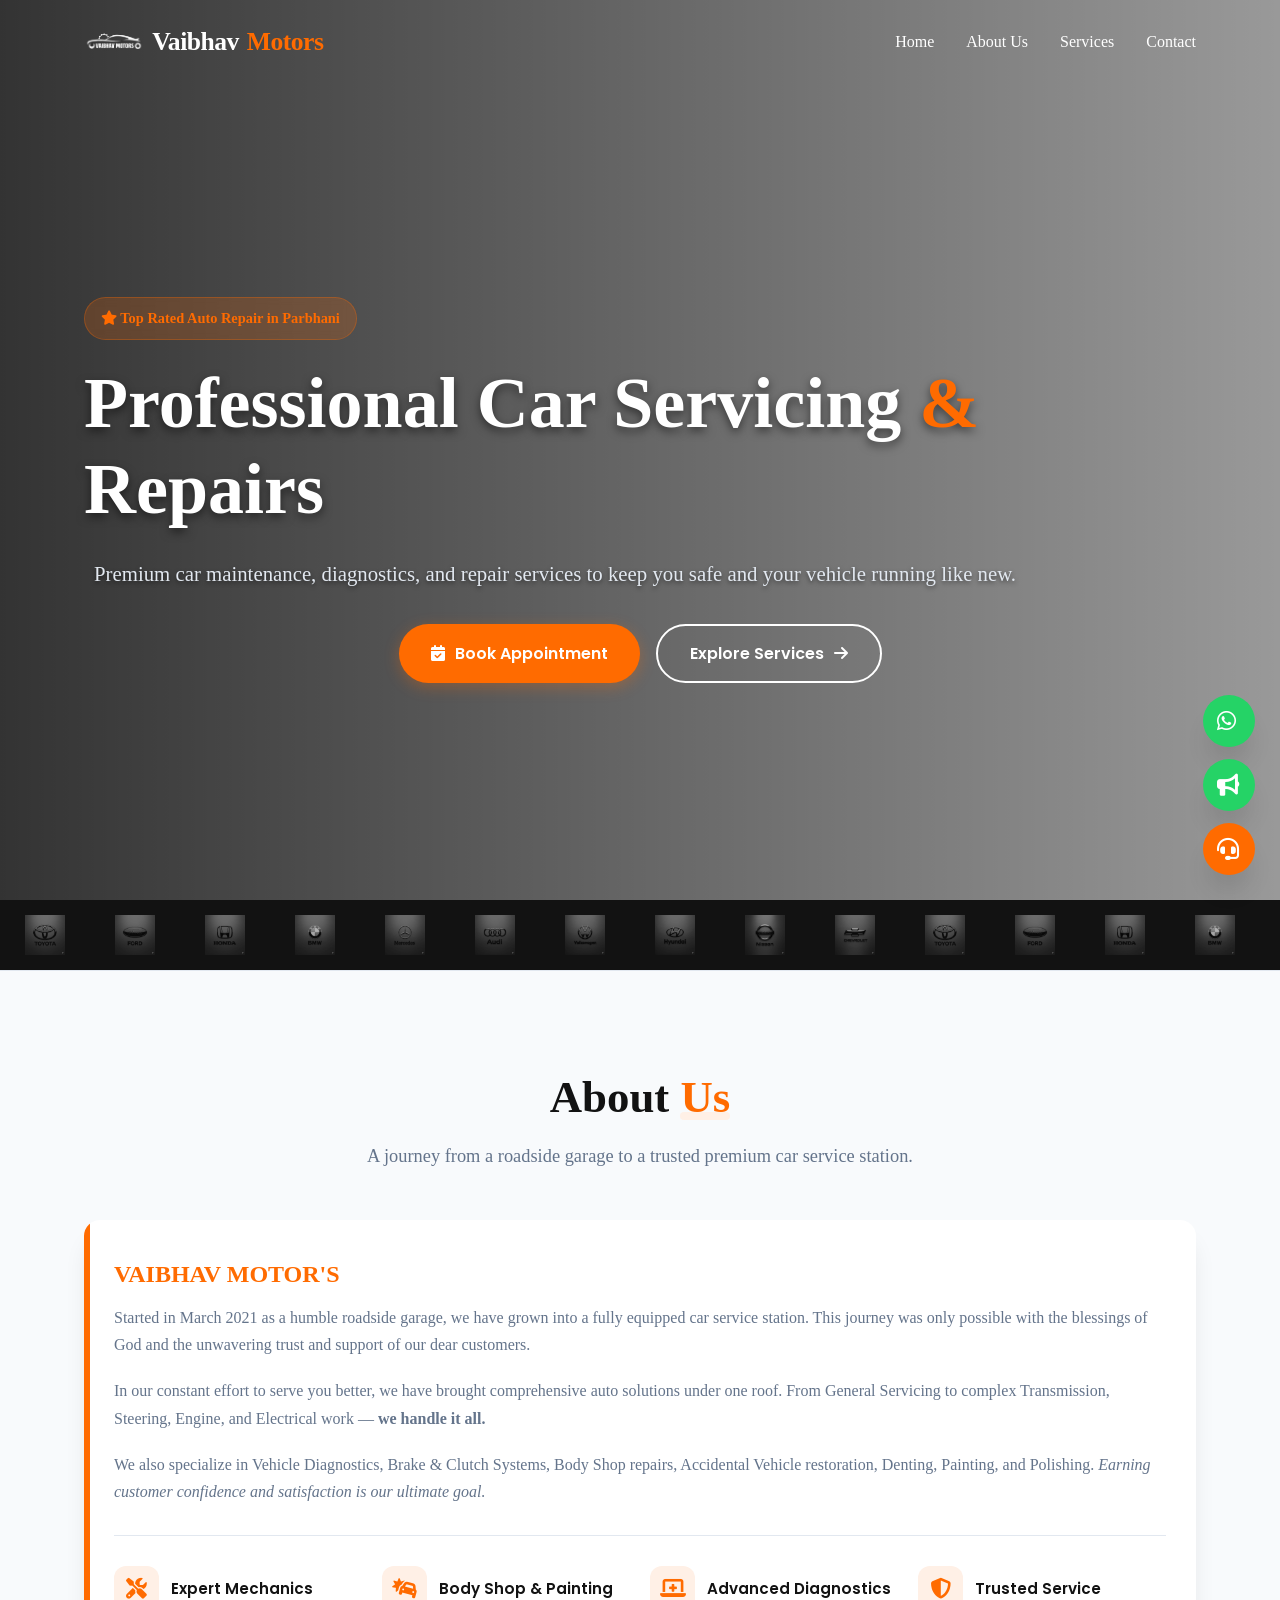
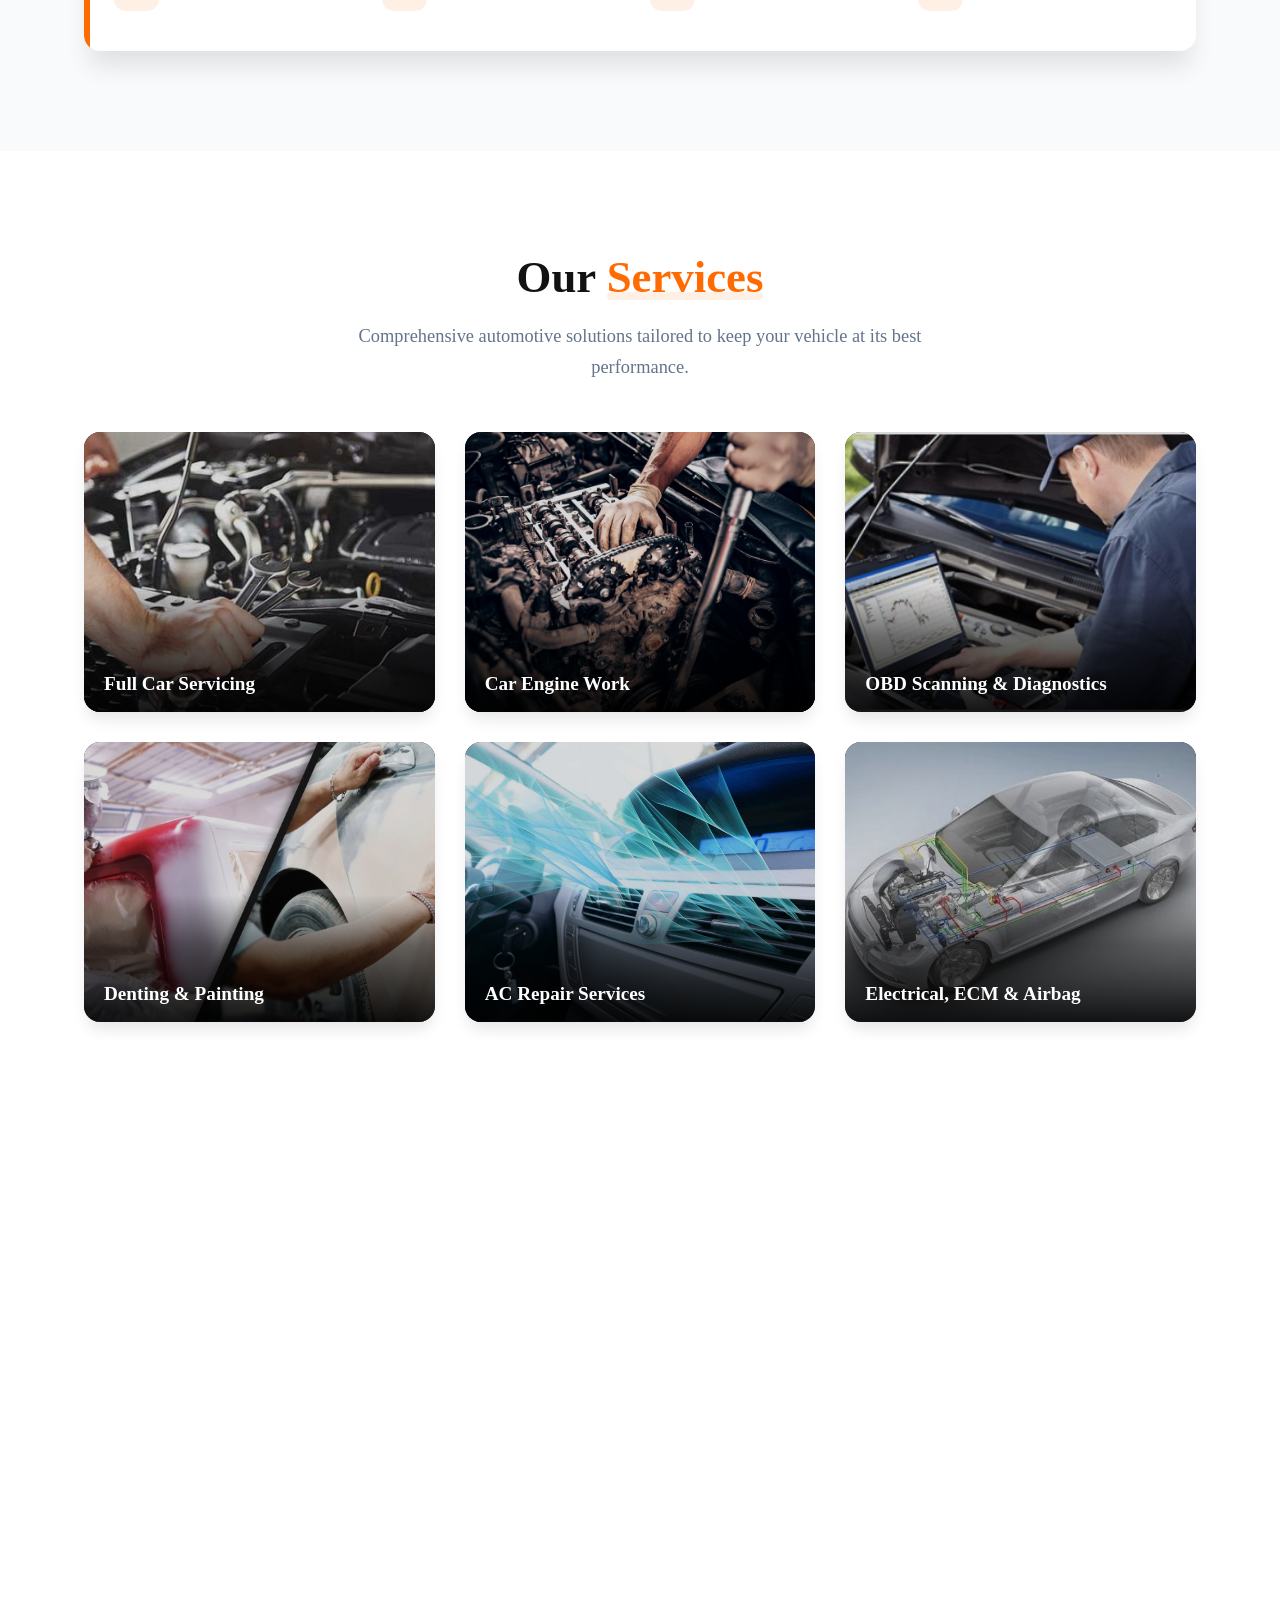
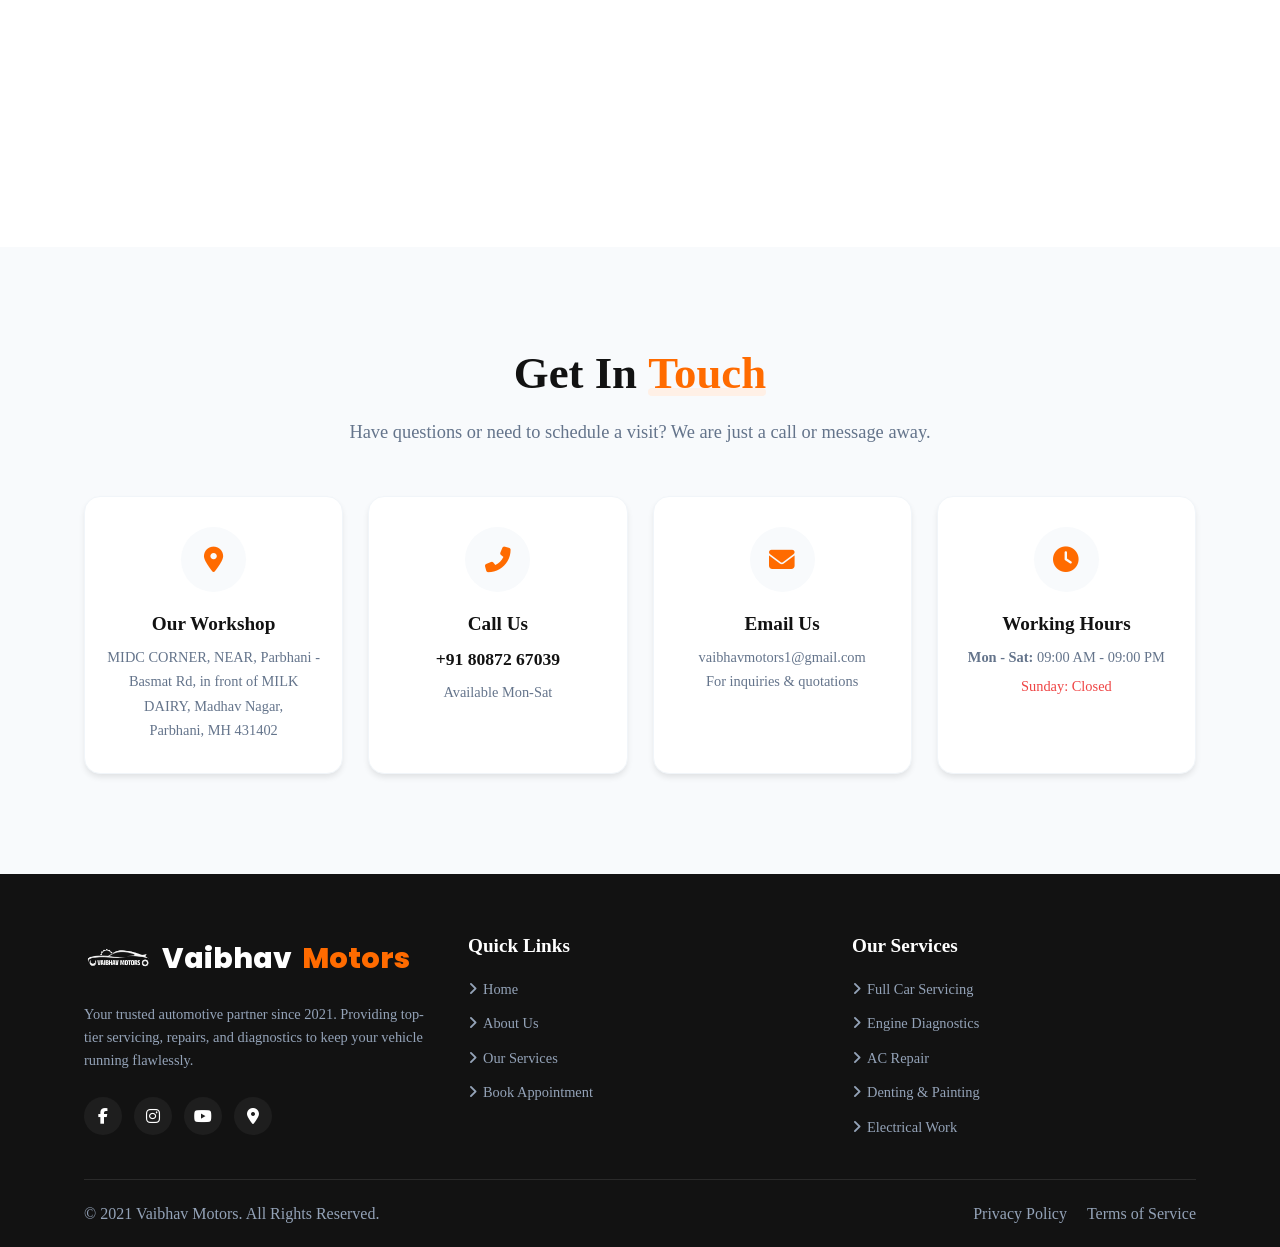
==== index.html @ 44e712ad "Update index.html" ====
<!DOCTYPE html>
<html lang="en">
<head>
    <!-- Google tag (gtag.js) -->
    <script async src="https://www.googletagmanager.com/gtag/js?id=AW-18106916319"></script>
    <script>
      window.dataLayer = window.dataLayer || [];
      function gtag(){dataLayer.push(arguments);}
      gtag('js', new Date());
      gtag('config', 'AW-18106916319');
    </script>

    <!-- Event snippet for Page view conversion -->
    <script>
    function gtag_report_conversion(url) {
      var callback = function () {
        if (typeof(url) != 'undefined') {
          window.location = url;
        }
      };
      gtag('event', 'conversion', {
          'send_to': 'AW-18106916319/VrHKCNGViKAcEN-7hrpD',
          'value': 1.0,
          'currency': 'INR',
          'event_callback': callback
      });
      return false;
    }
    </script>
    
    <meta charset="UTF-8">
    <meta name="viewport" content="width=device-width, initial-scale=1.0">
    <title>Vaibhav Motors - Professional Car Servicing</title>
    
    <!-- ===== FAVICON (Browser Tab Icon) ===== -->
    <link rel="icon" type="image/png" href="images/logo.png">

    <!-- ===== OPEN GRAPH META TAGS (For WhatsApp, Facebook, Google Preview) ===== -->
    <meta property="og:title" content="Vaibhav Motors - Professional Car Servicing" />
    <meta property="og:description" content="Premium car maintenance, diagnostics, and repair services in Parbhani. Book your appointment now!" />
    <meta property="og:image" content="https://www.vaibhavmotors.services/images/logo.png" />
    <meta property="og:image:type" content="image/png" />
    <meta property="og:image:width" content="1200" />
    <meta property="og:image:height" content="630" />
    <meta property="og:url" content="https://www.vaibhavmotors.services/" />
    <meta property="og:type" content="website" />
    <meta property="og:site_name" content="Vaibhav Motors" />

    <!-- ===== TWITTER CARD ===== -->
    <meta name="twitter:card" content="summary_large_image" />
    <meta name="twitter:title" content="Vaibhav Motors - Professional Car Servicing" />
    <meta name="twitter:description" content="Premium car maintenance, diagnostics, and repair services in Parbhani." />
    <meta name="twitter:image" content="https://www.vaibhavmotors.services/images/logo.png" />

    <!-- Google Fonts for Modern Typography -->
    <link rel="preconnect" href="https://fonts.googleapis.com">
    <link rel="preconnect" href="https://fonts.gstatic.com" crossorigin>
    <link href="https://fonts.googleapis.com/css2?family=Inter:wght@300;400;500&family=Poppins:wght@500;600;700;800&display=swap" rel="stylesheet">
    
    <link rel="stylesheet" href="https://cdnjs.cloudflare.com/ajax/libs/font-awesome/6.4.0/css/all.min.css">
    <link rel="stylesheet" href="index.css">
</head>
<body>
    
    <!-- ===== HEADER SECTION ===== -->
    <header class="header" id="header">
        <div class="container header-container">
            <a href="#" class="logo">
    <img src="images/logo_isnet-general-use.png" alt="Vaibhav Motors Logo" style="height: 40px; width: auto; object-fit: contain;">
    Vaibhav <span>Motors</span>
</a>
            
            <button class="mobile-menu-btn" aria-label="Toggle navigation">
                <i class="fas fa-bars"></i>
            </button>
            
            <nav class="nav-menu">
                <ul class="nav-list">
                    <li><a href="#home" class="nav-link">Home</a></li>
                    <li><a href="#about" class="nav-link">About Us</a></li>
                    <li><a href="#services" class="nav-link">Services</a></li>
                    <li><a href="#contact" class="nav-link">Contact</a></li>
                </ul>
            </nav>
        </div>
    </header>

    <!-- ===== HERO SECTION ===== -->
    <section id="home" class="hero">
    <!-- Background video -->
    <video autoplay muted loop playsinline class="hero-video">
        <source src="images/background.mp4" type="video/mp4">
        <!-- Optional fallback image if video doesn't load -->
        Your browser does not support the video tag.
    </video>
    <!-- Overlay (to keep the dark gradient) -->
    <div class="hero-overlay"></div>
    <!-- Content -->
    <div class="container">
        <div class="hero-badge reveal">
                    <a href="https://maps.app.goo.gl/uxA6nATNd9HNqKCH7?g_st=ac" target="_blank" class="badge-link">
                        <i class="fas fa-star"></i> Top Rated Auto Repair in Parbhani
                    </a>
                </div>
                <h1 class="hero-title reveal delay-1">Professional Car Servicing <span>&</span> Repairs</h1>
                <p class="hero-subtitle reveal delay-2">Premium car maintenance, diagnostics, and repair services to keep you safe and your vehicle running like new.</p>
                <div class="hero-buttons reveal delay-3">
                    <a href="Booking.html" class="btn btn-primary">
                        <i class="fas fa-calendar-check"></i> Book Appointment
                    </a>
                    <a href="#services" class="btn btn-outline">
                        Explore Services <i class="fas fa-arrow-right"></i>
                    </a>
                </div>
    </div>
</section>

    <!-- ===== LOGO SCROLLER ===== -->
    <div class="logo-container reveal">
        <div class="logo-scroll">
            <!-- Set 1 -->
            <div class="logo-item"><img src="images/Toyota.jpg" alt="Toyota"></div>
            <div class="logo-item"><img src="images/Ford.jpg" alt="Ford"></div>
            <div class="logo-item"><img src="images/Honda.jpg" alt="Honda"></div>
            <div class="logo-item"><img src="images/BMW.jpg" alt="BMW"></div>
            <div class="logo-item"><img src="images/Mercedes.jpg" alt="Mercedes"></div>
            <div class="logo-item"><img src="images/Audi.jpg" alt="Audi"></div>
            <div class="logo-item"><img src="images/Volkswagen.jpg" alt="Volkswagen"></div>
            <div class="logo-item"><img src="images/Hyundai.jpg" alt="Hyundai"></div>
            <div class="logo-item"><img src="images/Nissan.jpg" alt="Nissan"></div>
            <div class="logo-item"><img src="images/Chevrolet.jpg" alt="Chevrolet"></div>
            <!-- Set 2 for seamless loop -->
            <div class="logo-item"><img src="images/Toyota.jpg" alt="Toyota"></div>
            <div class="logo-item"><img src="images/Ford.jpg" alt="Ford"></div>
            <div class="logo-item"><img src="images/Honda.jpg" alt="Honda"></div>
            <div class="logo-item"><img src="images/BMW.jpg" alt="BMW"></div>
            <div class="logo-item"><img src="images/Mercedes.jpg" alt="Mercedes"></div>
            <div class="logo-item"><img src="images/Audi.jpg" alt="Audi"></div>
            <div class="logo-item"><img src="images/Volkswagen.jpg" alt="Volkswagen"></div>
            <div class="logo-item"><img src="images/Hyundai.jpg" alt="Hyundai"></div>
            <div class="logo-item"><img src="images/Nissan.jpg" alt="Nissan"></div>
            <div class="logo-item"><img src="images/Chevrolet.jpg" alt="Chevrolet"></div>
        </div>
    </div>

    <!-- ===== ABOUT SECTION ===== -->
    <section id="about" class="section section-bg">
        <div class="container">
            <h2 class="section-title reveal">About <span class="highlight">Us</span></h2>
            <p class="section-subtitle reveal delay-1">A journey from a roadside garage to a trusted premium car service station.</p>
            
            <div class="about-wrapper reveal delay-2">
                <div class="about-content">
                    <div class="about-text">
                        <h3 style="color: var(--primary); margin-bottom: 15px; font-size: 1.5rem;">VAIBHAV MOTOR'S</h3>
                        <p>Started in March 2021 as a humble roadside garage, we have grown into a fully equipped car service station. This journey was only possible with the blessings of God and the unwavering trust and support of our dear customers.</p>
                        <p>In our constant effort to serve you better, we have brought comprehensive auto solutions under one roof. From General Servicing to complex Transmission, Steering, Engine, and Electrical work — <strong>we handle it all.</strong></p>
                        <p>We also specialize in Vehicle Diagnostics, Brake & Clutch Systems, Body Shop repairs, Accidental Vehicle restoration, Denting, Painting, and Polishing. <em>Earning customer confidence and satisfaction is our ultimate goal.</em></p>
                    </div>
                    
                    <div class="about-features">
                        <div class="feature-item">
                            <div class="feature-icon"><i class="fas fa-tools"></i></div>
                            <div class="feature-text">Expert Mechanics</div>
                        </div>
                        <div class="feature-item">
                            <div class="feature-icon"><i class="fas fa-car-crash"></i></div>
                            <div class="feature-text">Body Shop & Painting</div>
                        </div>
                        <div class="feature-item">
                            <div class="feature-icon"><i class="fas fa-laptop-medical"></i></div>
                            <div class="feature-text">Advanced Diagnostics</div>
                        </div>
                        <div class="feature-item">
                            <div class="feature-icon"><i class="fas fa-shield-alt"></i></div>
                            <div class="feature-text">Trusted Service</div>
                        </div>
                    </div>
                </div>
            </div>
        </div>
    </section>

    <!-- ===== SERVICES SECTION ===== -->
    <section id="services" class="section">
        <div class="container">
            <h2 class="section-title reveal">Our <span class="highlight">Services</span></h2>
            <p class="section-subtitle reveal delay-1">Comprehensive automotive solutions tailored to keep your vehicle at its best performance.</p>
            
            <div class="services-grid">
                <!-- Service 1 -->
                <div class="service-card reveal">
                    <img src="images/full-car-servicing.jpg" alt="Full Car Servicing" onerror="this.src='https://images.unsplash.com/photo-1625047509168-a7026f36de04?ixlib=rb-4.0.3&auto=format&fit=crop&w=800&q=80'">
                    <div class="content">
                        <div class="service-icon"><i class="fas fa-car"></i></div>
                        <h2>Full Car Servicing</h2>
                    </div>
                </div>

                <!-- Service 2 -->
                <div class="service-card reveal delay-1">
                    <img src="images/Car engine work.jpg" alt="Engine Work" onerror="this.src='https://images.unsplash.com/photo-1486262715619-67b85e0b08d3?ixlib=rb-4.0.3&auto=format&fit=crop&w=800&q=80'">
                    <div class="content">
                        <div class="service-icon"><i class="fas fa-cogs"></i></div>
                        <h2>Car Engine Work</h2>
                    </div>
                </div>

                <!-- Service 3 -->
                <div class="service-card reveal delay-2">
                    <img src="images/Car OBD Scanning Service.jpg" alt="OBD Scanning" onerror="this.src='https://images.unsplash.com/photo-1493238792000-8113da705763?ixlib=rb-4.0.3&auto=format&fit=crop&w=800&q=80'">
                    <div class="content">
                        <div class="service-icon"><i class="fas fa-laptop-code"></i></div>
                        <h2>OBD Scanning & Diagnostics</h2>
                    </div>
                </div>

                <!-- Service 4 -->
                <div class="service-card reveal" >
                    <img src="images/Car Denting And Painting Services.jpg" alt="Denting & Painting" onerror="this.src='https://images.unsplash.com/photo-1605810730836-963a8a911e3b?ixlib=rb-4.0.3&auto=format&fit=crop&w=800&q=80'">
                    <div class="content">
                        <div class="service-icon"><i class="fas fa-paint-roller"></i></div>
                        <h2>Denting & Painting</h2>
                    </div>
                </div>

                <!-- Service 5 -->
                <div class="service-card reveal delay-1" >
                    <img src="images/Car AC Repair Services.jpg" alt="AC Repair" onerror="this.src='https://images.unsplash.com/photo-1619642751034-765dfdf7c58e?ixlib=rb-4.0.3&auto=format&fit=crop&w=800&q=80'">
                    <div class="content">
                        <div class="service-icon"><i class="fas fa-snowflake"></i></div>
                        <h2>AC Repair Services</h2>
                    </div>
                </div>

                <!-- Service 6 -->
                <div class="service-card reveal delay-2" >
                    <img src="images/Car Electrical, ECM, BCM, ABS, and Airbag Services.jpg" alt="Electrical Services" onerror="this.src='https://images.unsplash.com/photo-1517524008697-84bbe3c3fd98?ixlib=rb-4.0.3&auto=format&fit=crop&w=800&q=80'">
                    <div class="content">
                        <div class="service-icon"><i class="fas fa-bolt"></i></div>
                        <h2>Electrical, ECM & Airbag</h2>
                    </div>
                </div>

                <!-- Service 7 -->
                <div class="service-card reveal" >
                    <img src="images/Car Steering and Suspension Repair.jpg" alt="Steering and Suspension" onerror="this.src='https://images.unsplash.com/photo-1598284561840-023a49688970?ixlib=rb-4.0.3&auto=format&fit=crop&w=800&q=80'">
                    <div class="content">
                        <div class="service-icon"><i class="fas fa-car-crash"></i></div>
                        <h2>Steering & Suspension</h2>
                    </div>
                </div>

                <!-- Service 8 -->
                <div class="service-card reveal delay-1" >
                    <img src="images/Car Automatic and Manual Transmission.jpg" alt="Transmission Service" onerror="this.src='https://images.unsplash.com/photo-1563720223185-11003d516935?ixlib=rb-4.0.3&auto=format&fit=crop&w=800&q=80'">
                    <div class="content">
                        <div class="service-icon"><i class="fas fa-tools"></i></div>
                        <h2>Transmission Repair</h2>
                    </div>
                </div>

                <!-- Service 9 -->
                <div class="service-card reveal delay-2" >
                    <img src="images/Car Interior Cleaning.jpg" alt="Interior Cleaning" onerror="this.src='https://images.unsplash.com/photo-1513365922379-880fa6876793?ixlib=rb-4.0.3&auto=format&fit=crop&w=800&q=80'">
                    <div class="content">
                        <div class="service-icon"><i class="fas fa-broom"></i></div>
                        <h2>Interior Cleaning</h2>
                    </div>
                </div>

                <!-- Service 10 -->
                <div class="service-card reveal" >
                    <img src="images/Car Windshield and Light.jpg" alt="Windshield and Light" onerror="this.src='https://images.unsplash.com/photo-1555626906-fcf10d6851b4?ixlib=rb-4.0.3&auto=format&fit=crop&w=800&q=80'">
                    <div class="content">
                        <div class="service-icon"><i class="fas fa-lightbulb"></i></div>
                        <h2>Windshield & Lighting</h2>
                    </div>
                </div>

                <!-- Service 11 -->
                <div class="service-card reveal delay-1" >
                    <img src="images/battery repair.jpg" alt="Battery Repair" onerror="this.src='https://images.unsplash.com/photo-1563821034-77a83d47d06e?ixlib=rb-4.0.3&auto=format&fit=crop&w=800&q=80'">
                    <div class="content">
                        <div class="service-icon"><i class="fas fa-car-battery"></i></div>
                        <h2>Battery Services</h2>
                    </div>
                </div>

                <!-- Service 12 -->
                <div class="service-card reveal delay-2" >
                    <img src="images/Car Brake Repair Services.jpg" alt="Brake Repair" onerror="this.src='https://images.unsplash.com/photo-1494976388531-d1058494cdd8?ixlib=rb-4.0.3&auto=format&fit=crop&w=800&q=80'">
                    <div class="content">
                        <div class="service-icon"><i class="fas fa-exclamation-circle"></i></div>
                        <h2>Brake Repair Services</h2>
                    </div>
                </div>
            </div>
            
            <div class="reveal" style="text-align: center; margin-top: 50px;">
                <a href="Booking.html" class="btn btn-primary">Book Any Service Now</a>
            </div>
        </div>
    </section>

    <!-- ===== CONTACT SECTION ===== -->
    <section id="contact" class="section section-bg">
        <div class="container">
            <h2 class="section-title reveal">Get In <span class="highlight">Touch</span></h2>
            <p class="section-subtitle reveal delay-1">Have questions or need to schedule a visit? We are just a call or message away.</p>
            
            <div class="contact-grid">
                <!-- Location Card -->
                <div class="contact-card reveal">
                    <div class="contact-icon-wrapper">
                        <i class="fas fa-map-marker-alt"></i>
                    </div>
                    <h3>Our Workshop</h3>
                    <p>MIDC CORNER, NEAR, Parbhani - Basmat Rd, in front of MILK DAIRY, Madhav Nagar,<br>Parbhani, MH 431402</p>
                </div>
                
                <!-- Phone Card -->
                <div class="contact-card reveal delay-1">
                    <div class="contact-icon-wrapper">
                        <i class="fas fa-phone-alt"></i>
                    </div>
                    <h3>Call Us</h3>
                    <p style="font-size: 1.1rem; font-weight: 600; color: var(--dark); margin-bottom: 5px;">+91 80872 67039</p>
                    <p>Available Mon-Sat</p>
                </div>
                
                <!-- Email Card -->
                <div class="contact-card reveal delay-2">
                    <div class="contact-icon-wrapper">
                        <i class="fas fa-envelope"></i>
                    </div>
                    <h3>Email Us</h3>
                    <p style="font-weight: 500;">vaibhavmotors1@gmail.com</p>
                    <p>For inquiries & quotations</p>
                </div>
                
                <!-- Hours Card -->
                <div class="contact-card reveal delay-3">
                    <div class="contact-icon-wrapper">
                        <i class="fas fa-clock"></i>
                    </div>
                    <h3>Working Hours</h3>
                    <p><strong>Mon - Sat:</strong> 09:00 AM - 09:00 PM</p>
                    <p style="color: #ef4444; margin-top: 5px;">Sunday: Closed</p>
                </div>
            </div>
        </div>
    </section>

    <!-- ===== FOOTER SECTION ===== -->
    <footer class="footer">
        <div class="container">
            <div class="footer-container reveal">
                <!-- Brand Info -->
                <div class="footer-brand">
                    <a href="#" class="footer-logo" style="display: flex; align-items: center; gap: 10px;">
                        <img src="images/logo_isnet-general-use.png" alt="Vaibhav Motors Logo" style="height: 45px; width: auto; object-fit: contain;">
                        Vaibhav <span>Motors</span>
                    </a>
                    <p class="footer-desc">Your trusted automotive partner since 2021. Providing top-tier servicing, repairs, and diagnostics to keep your vehicle running flawlessly.</p>
                    <div class="social-links">
                        <a href="https://www.facebook.com/share/19GaDLBMYo/" target="_blank" class="social-link"><i class="fab fa-facebook-f"></i></a>
                        <a href="https://www.instagram.com/vaibhavmotors01?igsh=MWx0cTRkZTY0OHV1Ng==" target="_blank" class="social-link"><i class="fab fa-instagram"></i></a>
                        <a href="https://www.youtube.com/@vaibhav_motors_" target="_blank" class="social-link"><i class="fab fa-youtube"></i></a>
                        <a href="https://maps.app.goo.gl/uxA6nATNd9HNqKCH7?g_st=ac" target="_blank" class="social-link"><i class="fas fa-map-marker-alt"></i></a>
                    </div>
                </div>
                
                <!-- Quick Links -->
                <div>
                    <h4 class="footer-heading">Quick Links</h4>
                    <div class="footer-links">
                        <a href="#home"><i class="fas fa-angle-right"></i> Home</a>
                        <a href="#about"><i class="fas fa-angle-right"></i> About Us</a>
                        <a href="#services"><i class="fas fa-angle-right"></i> Our Services</a>
                        <a href="Booking.html"><i class="fas fa-angle-right"></i> Book Appointment</a>
                    </div>
                </div>
                
                <!-- Services Links -->
                <div>
                    <h4 class="footer-heading">Our Services</h4>
                    <div class="footer-links">
                        <a href="Booking.html"><i class="fas fa-angle-right"></i> Full Car Servicing</a>
                        <a href="Booking.html"><i class="fas fa-angle-right"></i> Engine Diagnostics</a>
                        <a href="Booking.html"><i class="fas fa-angle-right"></i> AC Repair</a>
                        <a href="Booking.html"><i class="fas fa-angle-right"></i> Denting & Painting</a>
                        <a href="Booking.html"><i class="fas fa-angle-right"></i> Electrical Work</a>
                    </div>
                </div>
            </div>
            
            <div class="footer-bottom reveal delay-1">
                <p>&copy; 2021 <span>Vaibhav Motors</span>. All Rights Reserved.</p>
                <div style="display: flex; gap: 20px;">
                    <a href="#" style="color: #94a3b8; transition: color 0.3s;" onmouseover="this.style.color='#ff6b00'" onmouseout="this.style.color='#94a3b8'">Privacy Policy</a>
                    <a href="#" style="color: #94a3b8; transition: color 0.3s;" onmouseover="this.style.color='#ff6b00'" onmouseout="this.style.color='#94a3b8'">Terms of Service</a>
                </div>
            </div>
        </div>
    </footer>

    <!-- ===== FLOATING BUTTONS (WHATSAPP & SUPPORT) ===== -->
    <div class="floating-buttons">
        <!-- WhatsApp Chat Button -->
        <a href="https://wa.me/918087267039?text=Hi%20Vaibhav%20Motors,%20I%20need%20information%20about%20your%20services" 
           class="Btn whatsapp-btn" target="_blank" aria-label="Contact via WhatsApp">
            <div class="sign"><i class="fab fa-whatsapp"></i></div>
            <div class="text">Chat</div>
        </a>

        <!-- WhatsApp Channel Button -->
        <a href="https://whatsapp.com/channel/0029Vb3z0neHQbSAoKeHUB0l" 
           class="Btn whatsapp-btn" target="_blank" aria-label="WhatsApp Channel">
            <div class="sign"><i class="fas fa-bullhorn"></i></div>
            <div class="text">Channel</div>
        </a>
        
        <!-- Support Button -->
        <div class="Btn support-btn" id="supportBtn" aria-label="Customer Support">
            <div class="sign"><i class="fas fa-headset"></i></div>
            <div class="text">Support</div>
        </div>
    </div>

    <!-- ===== SUPPORT MODAL ===== -->
    <div class="support-modal" id="supportModal">
        <div class="support-content">
            <div class="support-header">
                <h3 style="margin: 0; font-family: 'Poppins', sans-serif;">Customer Support</h3>
                <button class="close-btn" id="closeModal"><i class="fas fa-times"></i></button>
            </div>
            <div class="support-body">
                <div class="support-options">
                    <a href="tel:+918087267039" class="support-option">
                        <div class="support-icon"><i class="fas fa-phone-alt"></i></div>
                        <div class="support-text">
                            <h4>Call Us</h4>
                            <p>+91 80872 67039</p>
                        </div>
                    </a>
                    
                    <a href="https://wa.me/918087267039?text=Hi%20Vaibhav%20Motors,%20I%20need%20information%20about%20your%20services" class="support-option" target="_blank">
                        <div class="support-icon"><i class="fab fa-whatsapp" style="color: #25D366;"></i></div>
                        <div class="support-text">
                            <h4>WhatsApp</h4>
                            <p>Instant messaging support</p>
                        </div>
                    </a>
                    
                    <a href="mailto:vaibhavmotors1@gmail.com" class="support-option">
                        <div class="support-icon"><i class="fas fa-envelope"></i></div>
                        <div class="support-text">
                            <h4>Email Us</h4>
                            <p>vaibhavmotors1@gmail.com</p>
                        </div>
                    </a>
                    
                    <a href="https://maps.app.goo.gl/uxA6nATNd9HNqKCH7?g_st=ac" class="support-option" target="_blank">
                        <div class="support-icon"><i class="fas fa-map-marker-alt" style="color: #ef4444;"></i></div>
                        <div class="support-text">
                            <h4>Visit Us</h4>
                            <p>Get directions to our location</p>
                        </div>
                    </a>
                </div>
            </div>
        </div>
    </div>

    <!-- ===== JAVASCRIPT ===== -->
    <script src="index.js"></script>
</body>
</html>
---- index.css ----
/* ===== CSS VARIABLES ===== */
        :root {
            --primary: #ff6b00;
            --primary-dark: #e05e00;
            --primary-light: #fff0e6;
            --secondary: #2d3748;
            --dark: #121212;
            --dark-card: #1e1e1e;
            --light: #ffffff;
            --gray-bg: #f8fafc;
            --text-dark: #1e293b;
            --text-light: #64748b;
            --transition: all 0.3s cubic-bezier(0.4, 0, 0.2, 1);
            --radius: 16px;
            --shadow-sm: 0 4px 6px -1px rgba(0, 0, 0, 0.1);
            --shadow-md: 0 10px 15px -3px rgba(0, 0, 0, 0.1);
            --shadow-lg: 0 20px 25px -5px rgba(0, 0, 0, 0.1);
        }

        /* ===== BASE STYLES ===== */
        * {
            margin: 0;
            padding: 0;
            box-sizing: border-box;
        }

        html {
            scroll-behavior: smooth;
            overflow-x: hidden;
        }

        body {
            font-family: 'Times New Roman', Times, serif;
            line-height: 1.7;
            color: var(--text-dark);
            background-color: var(--light);
            overflow-x: hidden;
            width: 100%;
        }

        h1, h2, h3, h4, h5, h6 {
            font-family: 'Times New Roman', serif;
            font-weight: 700;
            line-height: 1.2;
        }

        img {
            max-width: 100%;
            height: auto;
            display: block;
        }

        a {
            text-decoration: none;
            color: inherit;
        }

        ul {
            list-style: none;
        }

        /* ===== ANIMATION CLASSES ===== */
        .reveal {
            opacity: 0;
            transform: translateY(50px);
            transition: all 0.8s cubic-bezier(0.5, 0, 0, 1);
        }

        .reveal.active {
            opacity: 1;
            transform: translateY(0);
        }

        .delay-1 { transition-delay: 0.1s; }
        .delay-2 { transition-delay: 0.2s; }
        .delay-3 { transition-delay: 0.3s; }

        /* ===== LAYOUT UTILITIES ===== */
        .container {
            width: 90%;
            max-width: 1280px;
            margin: 0 auto;
            padding: 0 20px;
        }

        .section {
            padding: 100px 0;
        }

        .section-bg {
            background-color: var(--gray-bg);
        }

        .section-title {
            font-size: 2.8rem;
            margin-bottom: 1rem;
            color: var(--dark);
            text-align: center;
        }

        .section-subtitle {
            color: var(--text-light);
            font-size: 1.15rem;
            max-width: 600px;
            margin: 0 auto 3rem;
            text-align: center;
        }

        .highlight {
            color: var(--primary);
            position: relative;
            display: inline-block;
        }

        .highlight::after {
            content: '';
            position: absolute;
            bottom: 5px;
            left: 0;
            width: 100%;
            height: 8px;
            background-color: var(--primary-light);
            z-index: -1;
            border-radius: 4px;
        }

        /* ===== BUTTON STYLES ===== */
        .btn {
            display: inline-flex;
            align-items: center;
            justify-content: center;
            gap: 10px;
            padding: 14px 32px;
            border-radius: 50px;
            font-weight: 600;
            font-family: 'Poppins', sans-serif;
            font-size: 1rem;
            transition: var(--transition);
            cursor: pointer;
            border: none;
        }

        .btn-primary {
            background-color: var(--primary);
            color: var(--light);
            box-shadow: 0 4px 15px rgba(255, 107, 0, 0.3);
        }

        .btn-primary:hover {
            background-color: var(--primary-dark);
            transform: translateY(-3px);
            box-shadow: 0 8px 25px rgba(255, 107, 0, 0.4);
        }

        .btn-outline {
            background-color: transparent;
            color: var(--light);
            border: 2px solid var(--light);
        }

        .btn-outline:hover {
            background-color: var(--light);
            color: var(--dark);
            transform: translateY(-3px);
        }

        /* ===== HEADER STYLES ===== */
        .header {
            position: fixed;
            top: 0;
            left: 0;
            width: 100%;
            padding: 20px 0;
            z-index: 1000;
            transition: var(--transition);
            background: transparent;
        }

        .header.scrolled {
            background: rgba(18, 18, 18, 0.95);
            backdrop-filter: blur(10px);
            -webkit-backdrop-filter: blur(10px);
            padding: 12px 0;
            box-shadow: var(--shadow-sm);
        }

        .header-container {
            display: flex;
            justify-content: space-between;
            align-items: center;
            gap: 15px;
        }

        .logo {
            font-size: 1.6rem;
            font-weight: 800;
            color: var(--light);
            letter-spacing: -0.5px;
            display: flex;
            align-items: center;
            gap: 8px;
        }

        .logo i {
            color: var(--primary);
            font-size: 1.5rem;
        }

        .logo span {
            color: var(--primary);
        }

        /* ===== NAVIGATION STYLES ===== */
        .nav-list {
            display: flex;
            gap: 2rem;
        }

        .nav-link {
            color: var(--light);
            font-weight: 500;
            font-size: 1rem;
            position: relative;
            padding: 5px 0;
            transition: var(--transition);
        }

        .nav-link:hover {
            color: var(--primary);
        }

        .nav-link::after {
            content: '';
            position: absolute;
            bottom: 0;
            left: 0;
            width: 0;
            height: 2px;
            background-color: var(--primary);
            transition: var(--transition);
            border-radius: 2px;
        }

        .nav-link:hover::after {
            width: 100%;
        }

        .mobile-menu-btn {
            display: none;
            background: none;
            border: none;
            color: var(--light);
            font-size: 1.8rem;
            cursor: pointer;
            transition: var(--transition);
            z-index: 1002;
        }

        /* ===== HERO SECTION ===== */
        .hero {
            position: relative;
            min-height: 100vh;
            display: flex;
            align-items: center;
            justify-content: center;
            color: var(--light);
            padding-top: 80px;
            overflow: hidden;
        }

        .hero-video {
            position: absolute;
            top: 0;
            left: 0;
            width: 100%;
            height: 100%;
            object-fit: cover;
            z-index: 0;
        }

        .hero-overlay {
            position: absolute;
            top: 0;
            left: 0;
            width: 100%;
            height: 100%;
            background: linear-gradient(to right, rgba(0, 0, 0, 0.8) 0%, rgba(0, 0, 0, 0.4) 100%);
            z-index: 1;
        }

        .hero .container {
            position: relative;
            z-index: 2;
        }

        .hero-content {
            max-width: 800px;
            text-align: center;
            animation: fadeInUp 1s ease-out;
        }

        .hero-badge {
            display: inline-block;
            background: rgba(255, 107, 0, 0.2);
            color: var(--primary);
            padding: 8px 16px;
            border-radius: 30px;
            font-size: 0.9rem;
            font-weight: 600;
            margin-bottom: 20px;
            border: 1px solid rgba(255, 107, 0, 0.3);
            backdrop-filter: blur(5px);
        }

        .hero-title {
            font-size: clamp(2rem, 7vw, 4.5rem);
            margin-bottom: 1.5rem;
            line-height: 1.2;
            text-shadow: 0 4px 10px rgba(0, 0, 0, 0.5);
        }

        .hero-title span {
            color: var(--primary);
        }

        .hero-subtitle {
            font-size: clamp(1rem, 4vw, 1.3rem);
            font-weight: 400;
            margin-bottom: 2rem;
            text-shadow: 0 2px 4px rgba(0, 0, 0, 0.5);
            color: #e2e8f0;
            padding: 0 10px;
        }

        .hero-buttons {
            display: flex;
            gap: 16px;
            justify-content: center;
            flex-wrap: wrap;
        }

        @keyframes fadeInUp {
            from { opacity: 0; transform: translateY(30px); }
            to { opacity: 1; transform: translateY(0); }
        }

        /* ===== LOGO SCROLLER ===== */
        .logo-container {
            width: 100%;
            overflow: hidden;
            background-color: var(--dark);
            padding: 15px 0;
            border-bottom: 1px solid #e2e8f0;
        }
        
        .logo-scroll {
            display: flex;
            width: max-content;
            animation: scroll 35s linear infinite;
        }
        
        .logo-item {
            margin: 0 25px;
            display: flex;
            align-items: center;
            justify-content: center;
            flex-shrink: 0;
        }
        
        .logo-item img {
            height: 40px;
            width: auto;
            object-fit: contain;
            filter: grayscale(100%) opacity(0.8);
            transition: var(--transition);
        }
        
        .logo-item img:hover {
            filter: grayscale(0%) opacity(1);
            transform: scale(1.1);
        }

        @keyframes scroll {
            0% { transform: translateX(0); }
            100% { transform: translateX(-50%); }
        }

        /* ===== ABOUT SECTION ===== */
        .about-wrapper {
            background: var(--light);
            border-radius: var(--radius);
            box-shadow: var(--shadow-lg);
            padding: 40px 30px;
            position: relative;
            overflow: hidden;
        }

        .about-wrapper::before {
            content: '';
            position: absolute;
            top: 0;
            left: 0;
            width: 6px;
            height: 100%;
            background: var(--primary);
        }

        .about-text p {
            margin-bottom: 1.2rem;
            font-size: 1rem;
            color: var(--text-light);
        }

        .about-features {
            display: grid;
            grid-template-columns: repeat(auto-fit, minmax(180px, 1fr));
            gap: 20px;
            margin-top: 30px;
            padding-top: 30px;
            border-top: 1px solid #e2e8f0;
        }

        .feature-item {
            display: flex;
            align-items: center;
            gap: 12px;
        }

        .feature-icon {
            width: 45px;
            height: 45px;
            background: var(--primary-light);
            color: var(--primary);
            border-radius: 12px;
            display: flex;
            align-items: center;
            justify-content: center;
            font-size: 1.3rem;
            flex-shrink: 0;
        }

        .feature-text {
            font-weight: 600;
            font-family: 'Poppins', sans-serif;
            color: var(--dark);
            font-size: 0.95rem;
        }
        
        /* ===== SERVICES SECTION ===== */
        .services-grid {
            display: grid;
            grid-template-columns: repeat(auto-fill, minmax(300px, 1fr));
            gap: 30px;
        }

        .service-card {
            position: relative;
            height: 280px;
            border-radius: var(--radius);
            overflow: hidden;
            box-shadow: var(--shadow-md);
            transition: var(--transition);
            cursor: pointer;
            background: #000;
        }

        .service-card:hover {
            transform: translateY(-8px);
            box-shadow: var(--shadow-lg);
        }

        .service-card img {
            width: 100%;
            height: 100%;
            object-fit: cover;
            position: absolute;
            top: 0;
            left: 0;
            transition: transform 0.6s ease;
            opacity: 0.85;
        }

        .service-card:hover img {
            transform: scale(1.1);
            opacity: 0.7;
        }

        .service-card .content {
            position: absolute;
            bottom: 0;
            left: 0;
            width: 100%;
            padding: 25px 20px;
            background: linear-gradient(to top, rgba(0,0,0,0.9) 0%, rgba(0,0,0,0.5) 60%, transparent 100%);
            color: var(--light);
            transition: var(--transition);
        }

        .service-icon {
            width: 40px;
            height: 40px;
            background: var(--primary);
            border-radius: 50%;
            display: flex;
            align-items: center;
            justify-content: center;
            font-size: 1.1rem;
            margin-bottom: 12px;
            transform: translateY(20px);
            opacity: 0;
            transition: var(--transition);
        }

        .service-card:hover .service-icon {
            transform: translateY(0);
            opacity: 1;
        }

        .service-card h2 {
            font-size: 1.2rem;
            font-weight: 600;
            margin: 0;
            transform: translateY(10px);
            transition: var(--transition);
            line-height: 1.3;
        }

        .service-card:hover h2 {
            transform: translateY(0);
            color: var(--primary);
        }

        /* ===== CONTACT SECTION ===== */
        .contact-grid {
            display: grid;
            grid-template-columns: repeat(auto-fit, minmax(240px, 1fr));
            gap: 25px;
        }

        .contact-card {
            background: var(--light);
            padding: 30px 20px;
            border-radius: var(--radius);
            text-align: center;
            box-shadow: var(--shadow-sm);
            transition: var(--transition);
            border: 1px solid #f1f5f9;
        }

        .contact-card:hover {
            transform: translateY(-5px);
            box-shadow: var(--shadow-md);
            border-color: var(--primary-light);
        }

        .contact-icon-wrapper {
            width: 65px;
            height: 65px;
            margin: 0 auto 20px;
            background: var(--gray-bg);
            border-radius: 50%;
            display: flex;
            align-items: center;
            justify-content: center;
            color: var(--primary);
            font-size: 1.6rem;
            transition: var(--transition);
        }

        .contact-card:hover .contact-icon-wrapper {
            background: var(--primary);
            color: var(--light);
        }

        .contact-card h3 {
            font-size: 1.2rem;
            margin-bottom: 10px;
            color: var(--dark);
        }

        .contact-card p {
            color: var(--text-light);
            font-size: 0.9rem;
            word-break: break-word;
        }

        /* ===== FOOTER ===== */
        .footer {
            background-color: var(--dark);
            color: #94a3b8;
            padding: 60px 0 0;
        }

        .footer-container {
            display: grid;
            grid-template-columns: repeat(auto-fit, minmax(240px, 1fr));
            gap: 40px;
            margin-bottom: 40px;
        }

        .footer-logo {
            font-size: 1.8rem;
            font-weight: 800;
            color: var(--light);
            margin-bottom: 20px;
            font-family: 'Poppins', sans-serif;
            display: flex;
            align-items: center;
            gap: 8px;
        }

        .footer-logo span {
            color: var(--primary);
        }

        .footer-desc {
            margin-bottom: 25px;
            font-size: 0.9rem;
            line-height: 1.6;
        }

        .social-links {
            display: flex;
            gap: 12px;
            flex-wrap: wrap;
        }

        .social-link {
            width: 38px;
            height: 38px;
            background: rgba(255,255,255,0.05);
            border-radius: 50%;
            display: flex;
            align-items: center;
            justify-content: center;
            color: var(--light);
            transition: var(--transition);
        }

        .social-link:hover {
            background: var(--primary);
            transform: translateY(-3px);
        }

        .footer-heading {
            color: var(--light);
            font-size: 1.2rem;
            margin-bottom: 20px;
            font-weight: 600;
        }

        .footer-links {
            display: flex;
            flex-direction: column;
            gap: 10px;
        }

        .footer-links a {
            transition: var(--transition);
            display: inline-flex;
            align-items: center;
            gap: 6px;
            font-size: 0.9rem;
        }

        .footer-links a:hover {
            color: var(--primary);
            transform: translateX(5px);
        }

        .footer-bottom {
            border-top: 1px solid rgba(255,255,255,0.1);
            padding: 20px 0;
            display: flex;
            justify-content: space-between;
            align-items: center;
            flex-wrap: wrap;
            gap: 15px;
        }

        /* ===== FLOATING BUTTONS ===== */
        .floating-buttons {
            position: fixed;
            bottom: 25px;
            right: 25px;
            z-index: 999;
            display: flex;
            flex-direction: column;
            gap: 12px;
            align-items: flex-end;
        }

        .Btn {
            display: flex;
            align-items: center;
            justify-content: flex-start;
            width: 52px;
            height: 52px;
            border: none;
            border-radius: 50%;
            cursor: pointer;
            position: relative;
            overflow: hidden;
            transition-duration: 0.3s;
            box-shadow: var(--shadow-lg);
            text-decoration: none;
        }

        .whatsapp-btn { background-color: #25D366; }
        .support-btn { background-color: var(--primary); }

        .sign {
            width: 100%;
            transition-duration: 0.3s;
            display: flex;
            align-items: center;
            justify-content: center;
        }

        .sign svg, .sign i {
            width: 24px;
            font-size: 22px;
            color: white;
        }

        .text {
            position: absolute;
            right: 0%;
            width: 0%;
            opacity: 0;
            color: white;
            font-size: 0.95rem;
            font-weight: 600;
            transition-duration: 0.3s;
            display: flex;
            align-items: center;
            white-space: nowrap;
        }

        .Btn:hover {
            width: 145px;
            border-radius: 40px;
        }

        .Btn:hover .sign {
            width: 30%;
            padding-left: 12px;
        }

        .Btn:hover .text {
            opacity: 1;
            width: 70%;
            padding-right: 12px;
        }

        /* Support Modal */
        .support-modal {
            display: none;
            position: fixed;
            top: 0; left: 0; width: 100%; height: 100%;
            background-color: rgba(0, 0, 0, 0.75);
            backdrop-filter: blur(6px);
            z-index: 1001;
            align-items: center;
            justify-content: center;
            padding: 20px;
        }

        .support-modal.active { display: flex; }

        .support-content {
            background-color: white;
            border-radius: var(--radius);
            width: 100%; max-width: 450px;
            overflow: hidden;
            animation: modalFadeIn 0.3s ease;
            margin: 20px;
        }

        @keyframes modalFadeIn {
            from { opacity: 0; transform: scale(0.96) translateY(20px); }
            to { opacity: 1; transform: scale(1) translateY(0); }
        }

        .support-header {
            background: linear-gradient(135deg, var(--primary) 0%, var(--primary-dark) 100%);
            color: white; padding: 20px;
            display: flex; justify-content: space-between; align-items: center;
        }

        .support-body { padding: 25px; }
        .support-option {
            display: flex; align-items: center; gap: 15px;
            padding: 14px; border: 1px solid #e2e8f0;
            border-radius: 14px; margin-bottom: 15px;
            transition: var(--transition); cursor: pointer;
            text-decoration: none;
        }
        .support-option:hover {
            border-color: var(--primary);
            background-color: var(--primary-light);
            transform: translateX(5px);
        }
        .support-icon {
            width: 44px; height: 44px; border-radius: 50%;
            background-color: white; display: flex;
            align-items: center; justify-content: center;
            color: var(--primary); font-size: 1.2rem;
            box-shadow: var(--shadow-sm);
        }
        .support-text h4 { color: var(--dark); margin-bottom: 4px; font-size: 1rem; }
        .support-text p { color: var(--text-light); font-size: 0.85rem; margin: 0; }
        .close-btn { background: none; border: none; color: white; font-size: 1.6rem; cursor: pointer; line-height: 1; }

        /* ===== RESPONSIVE STYLES ===== */
        @media (max-width: 992px) {
            .section-title { font-size: 2.4rem; }
            .hero-title { font-size: 3rem; }
        }

        @media (max-width: 768px) {
            .mobile-menu-btn { display: block; }
            .nav-menu {
                position: fixed;
                top: 0;
                right: -100%;
                width: 75%;
                max-width: 300px;
                height: 100vh;
                background-color: var(--dark);
                padding: 100px 30px 40px;
                transition: right 0.35s ease-in-out;
                box-shadow: -8px 0 25px rgba(0,0,0,0.2);
                z-index: 1001;
                overflow-y: auto;
            }
            .nav-menu.active { right: 0; }
            .nav-list { flex-direction: column; gap: 25px; }
            .nav-link { font-size: 1.2rem; display: inline-block; }
            .header.scrolled .mobile-menu-btn { color: var(--light); }
            
            .hero { padding-top: 70px; min-height: 90vh; }
            .hero-buttons .btn { width: 100%; max-width: 280px; }
            .hero-buttons { flex-direction: column; align-items: center; }
            
            .about-wrapper { padding: 30px 20px; }
            .about-features { grid-template-columns: 1fr 1fr; gap: 16px; }
            .feature-text { font-size: 0.85rem; }
            
            .services-grid { grid-template-columns: 1fr; gap: 20px; }
            .service-card { height: 260px; }
            
            .contact-grid { gap: 18px; }
            .footer-container { gap: 30px; }
            .footer-bottom { flex-direction: column; text-align: center; }
            .logo { font-size: 1.3rem; }
            .logo img { height: 32px; }
        }

        @media (max-width: 576px) {
            .section { padding: 60px 0; }
            .section-title { font-size: 1.9rem; }
            .section-subtitle { font-size: 1rem; margin-bottom: 2rem; }
            .hero-title { font-size: 2.2rem; }
            .hero-badge { font-size: 0.75rem; padding: 5px 12px; }
            .btn { padding: 12px 24px; font-size: 0.9rem; }
            .about-features { grid-template-columns: 1fr; gap: 14px; }
            .feature-item { gap: 12px; }
            .contact-card { padding: 22px 15px; }
            .contact-icon-wrapper { width: 55px; height: 55px; font-size: 1.3rem; }
            .floating-buttons { bottom: 18px; right: 18px; gap: 10px; }
            .Btn { width: 48px; height: 48px; }
            .sign i { font-size: 20px; }
            .logo-container { padding: 10px 0; }
            .logo-item { margin: 0 15px; }
            .logo-item img { height: 30px; }
            .footer-logo { font-size: 1.5rem; }
            .support-content { margin: 15px; }
        }

        @media (max-width: 380px) {
            .hero-title { font-size: 1.9rem; }
            .service-card h2 { font-size: 1rem; }
            .service-card .content { padding: 18px; }
        }
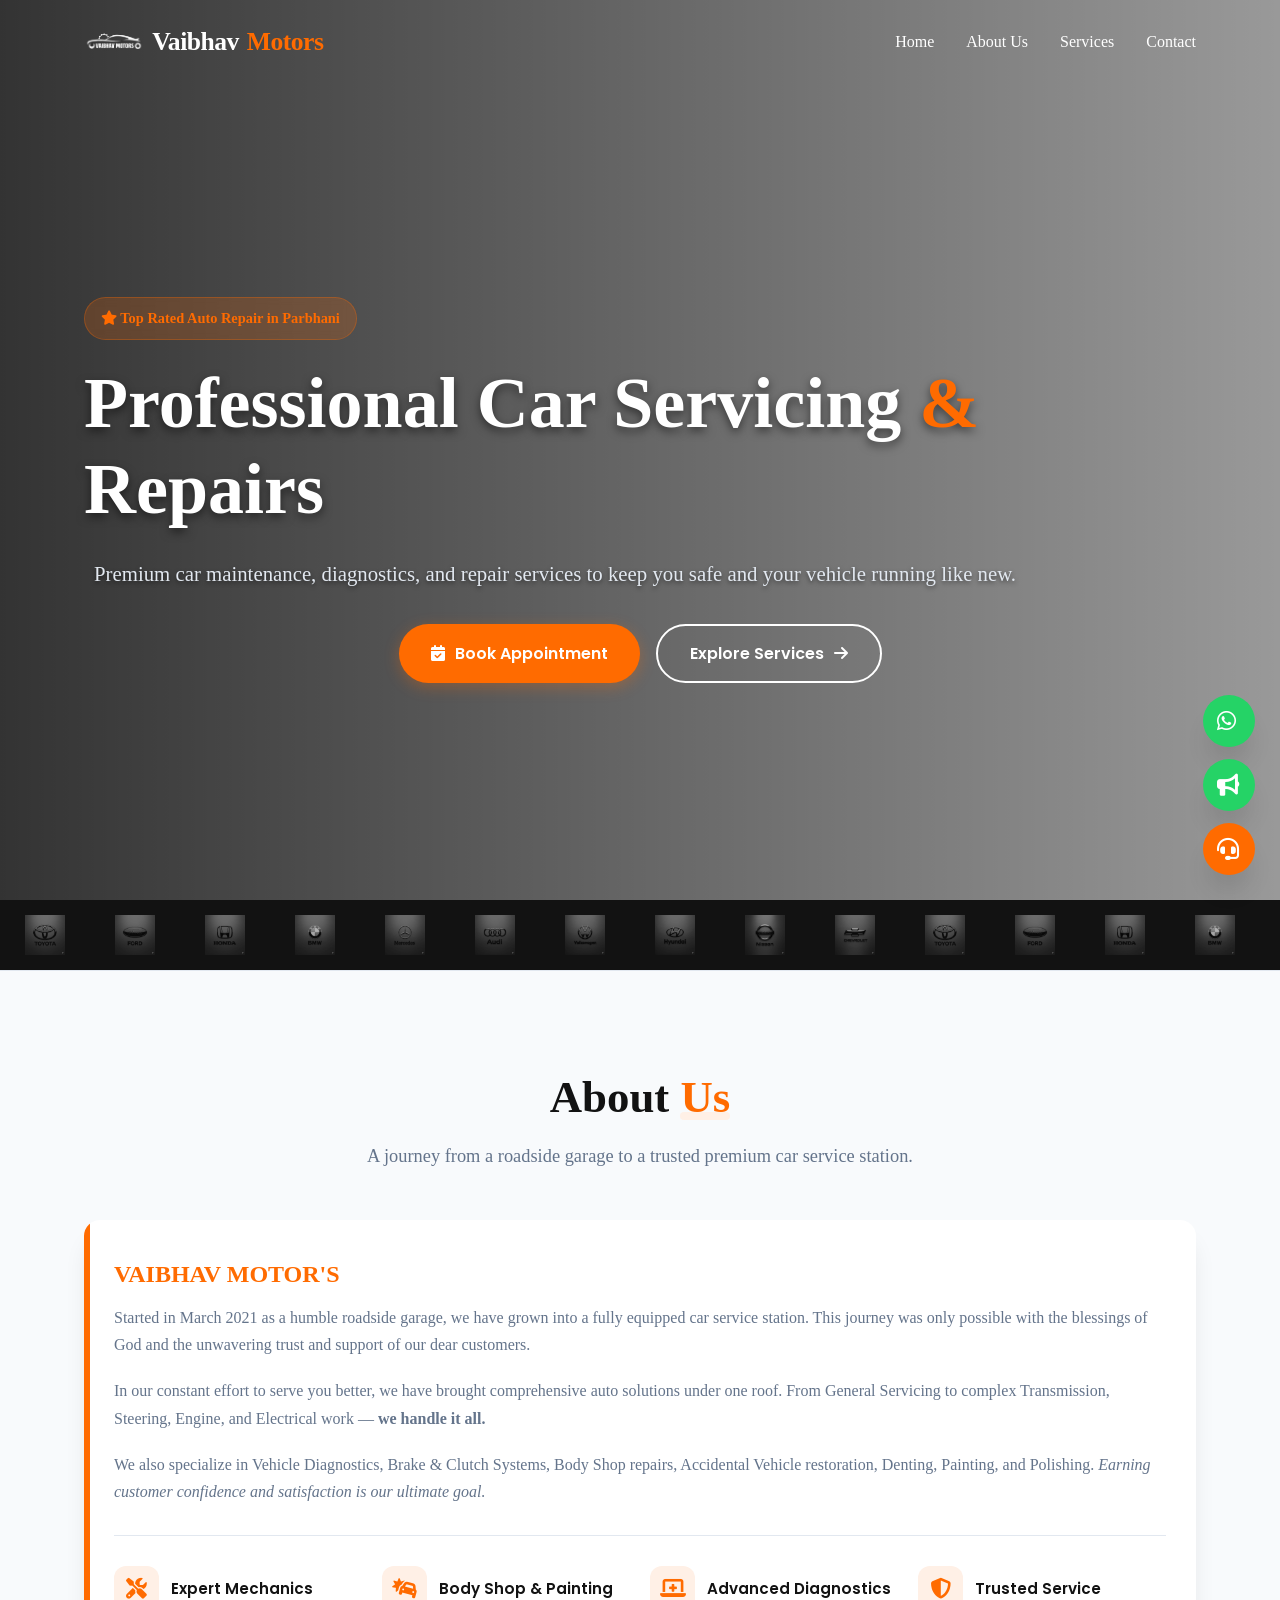
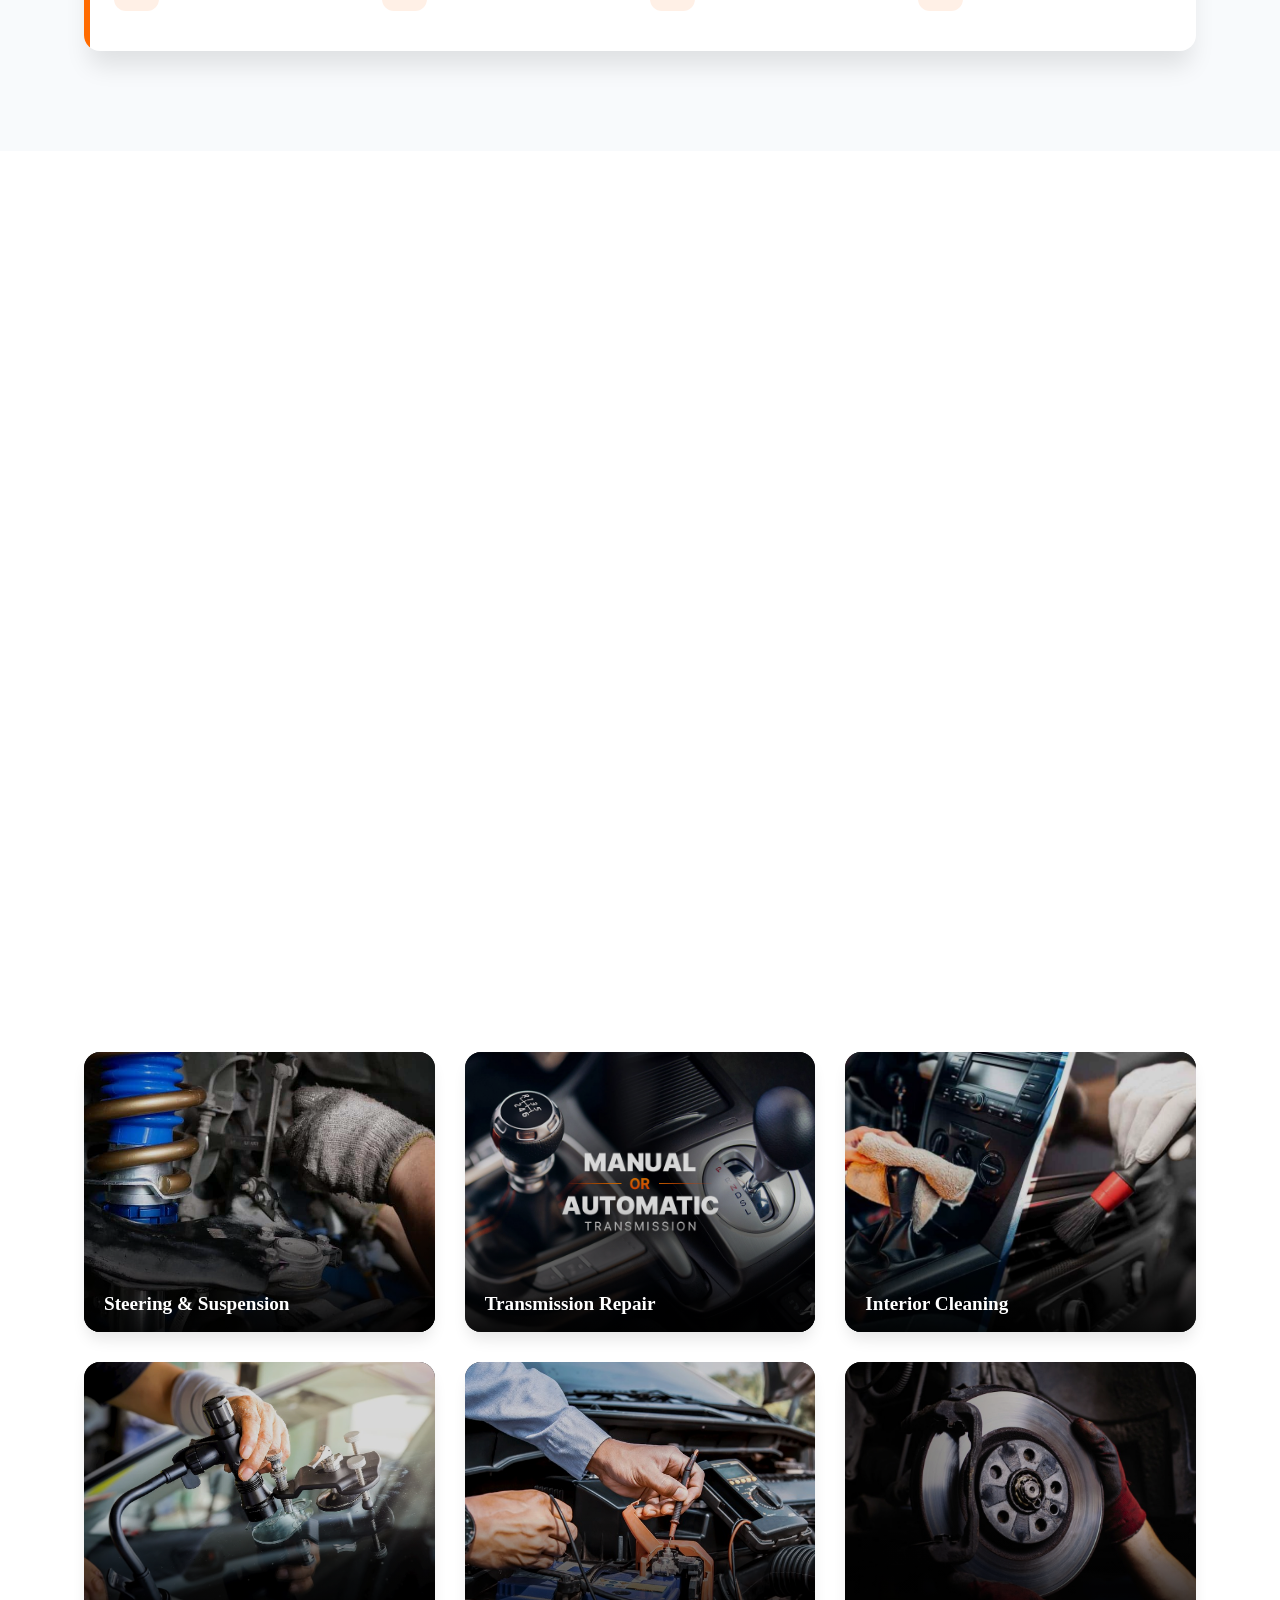
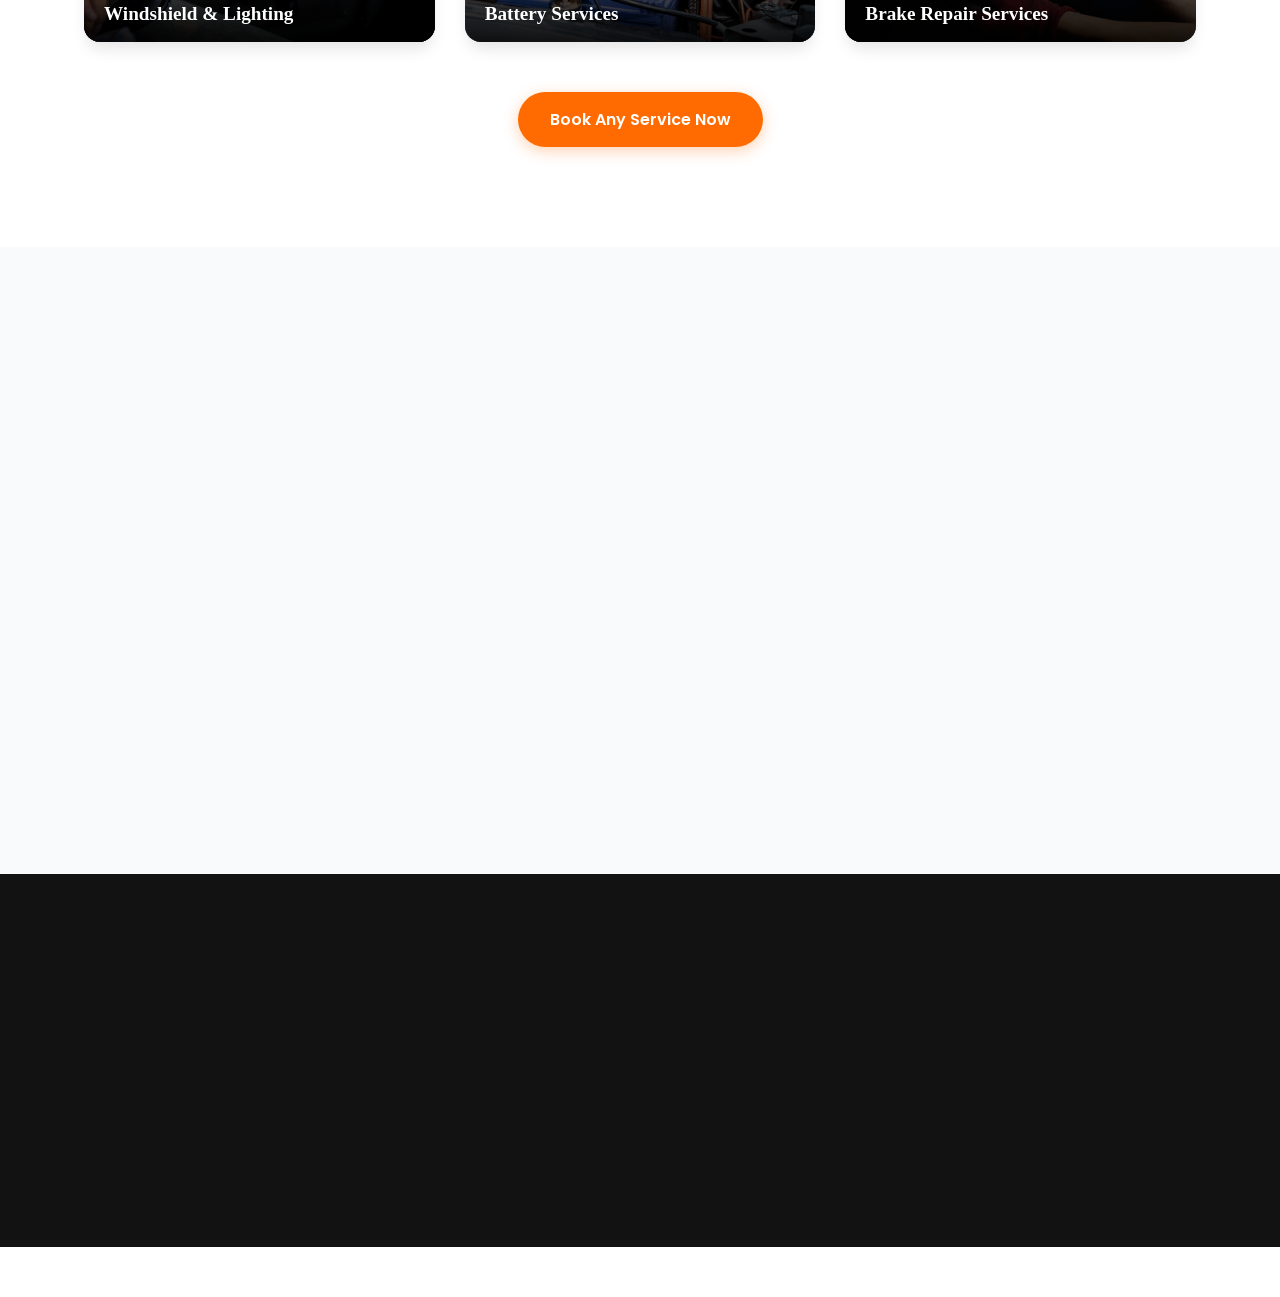
==== commit 132aaccb: "Update index.html" ====
--- a/index.html
+++ b/index.html
@@ -38,10 +38,13 @@
     <!-- ===== OPEN GRAPH META TAGS (For WhatsApp, Facebook, Google Preview) ===== -->
     <meta property="og:title" content="Vaibhav Motors - Professional Car Servicing" />
     <meta property="og:description" content="Premium car maintenance, diagnostics, and repair services in Parbhani. Book your appointment now!" />
-    <meta property="og:image" content="https://www.vaibhavmotors.services/images/logo.png" />
+    
+    <!-- ✅ सही Raw GitHub URL – सीधे इमेज पर -->
+    <meta property="og:image" content="https://raw.githubusercontent.com/Vaibhav-Motors/Website/main/images/logo.png" />
     <meta property="og:image:type" content="image/png" />
     <meta property="og:image:width" content="1200" />
     <meta property="og:image:height" content="630" />
+    
     <meta property="og:url" content="https://www.vaibhavmotors.services/" />
     <meta property="og:type" content="website" />
     <meta property="og:site_name" content="Vaibhav Motors" />
@@ -50,7 +53,7 @@
     <meta name="twitter:card" content="summary_large_image" />
     <meta name="twitter:title" content="Vaibhav Motors - Professional Car Servicing" />
     <meta name="twitter:description" content="Premium car maintenance, diagnostics, and repair services in Parbhani." />
-    <meta name="twitter:image" content="https://www.vaibhavmotors.services/images/logo.png" />
+    <meta name="twitter:image" content="https://raw.githubusercontent.com/Vaibhav-Motors/Website/main/images/logo.png" />
 
     <!-- Google Fonts for Modern Typography -->
     <link rel="preconnect" href="https://fonts.googleapis.com">
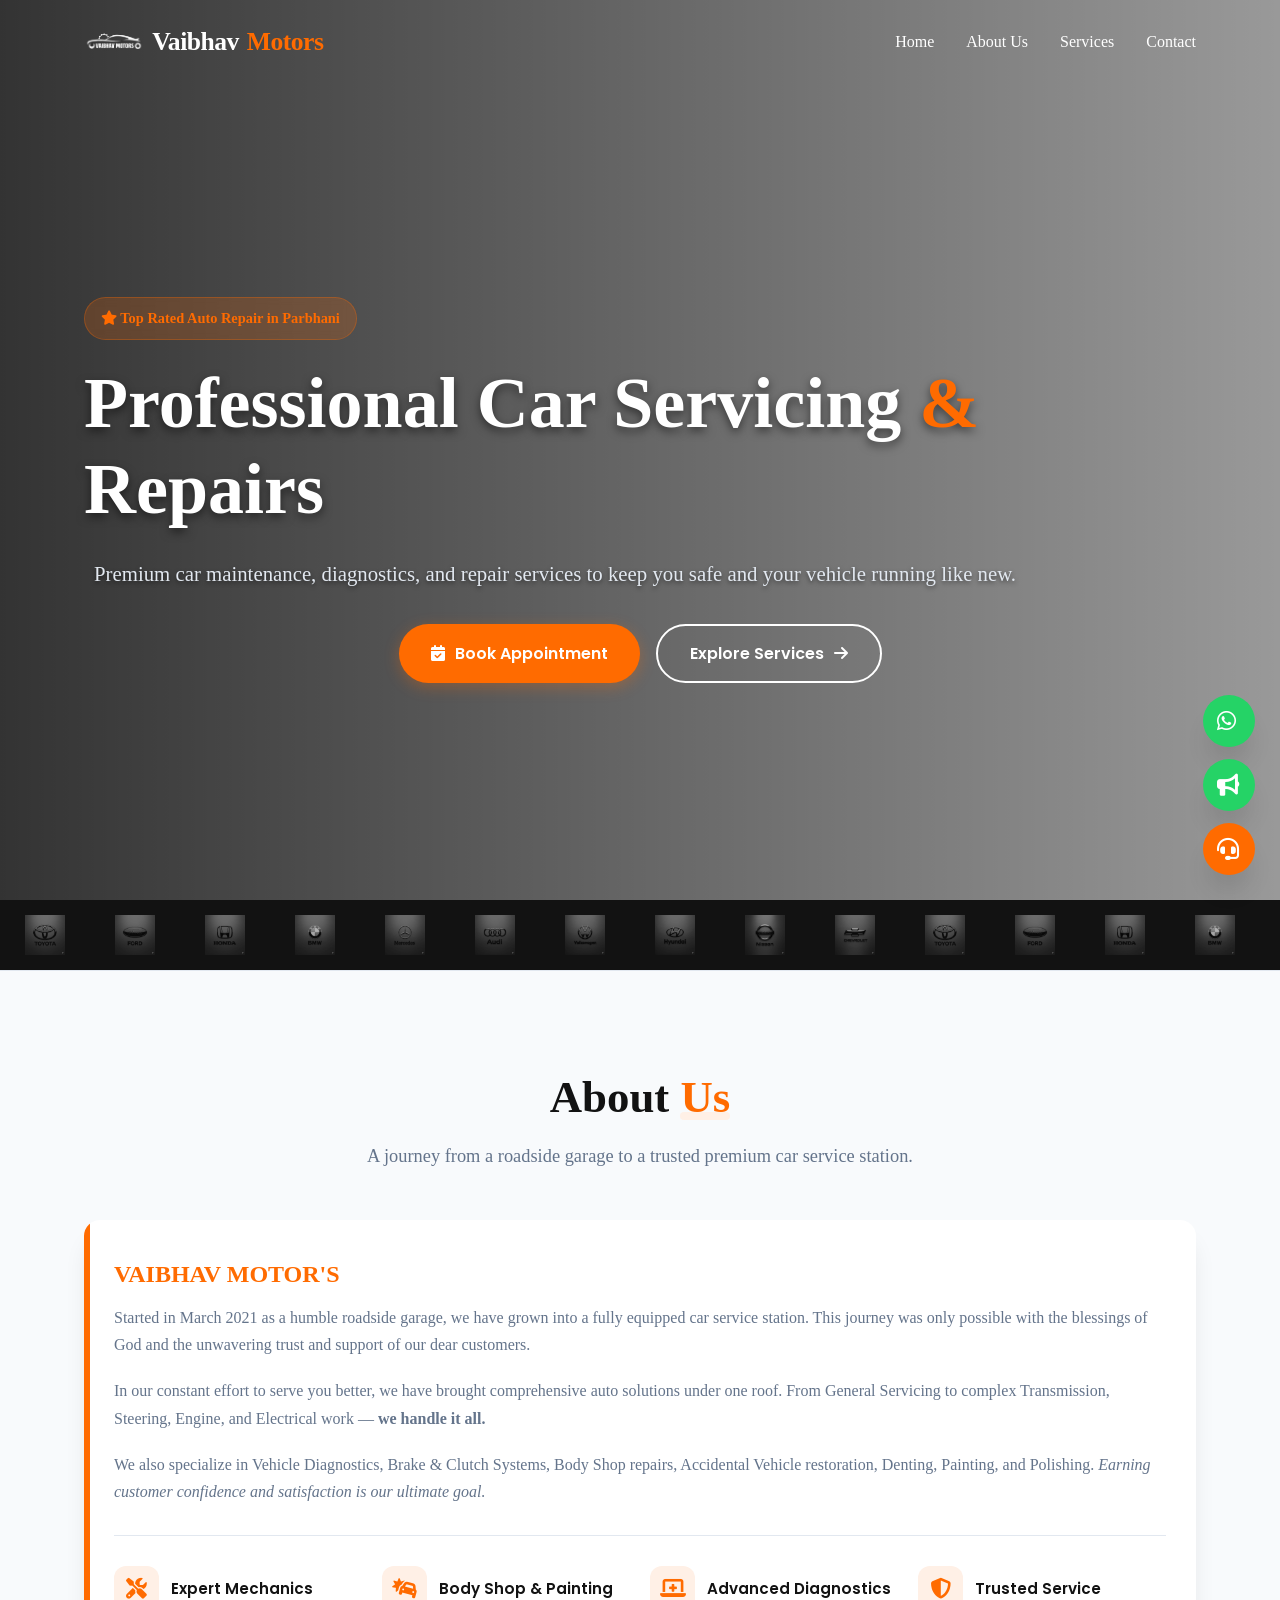
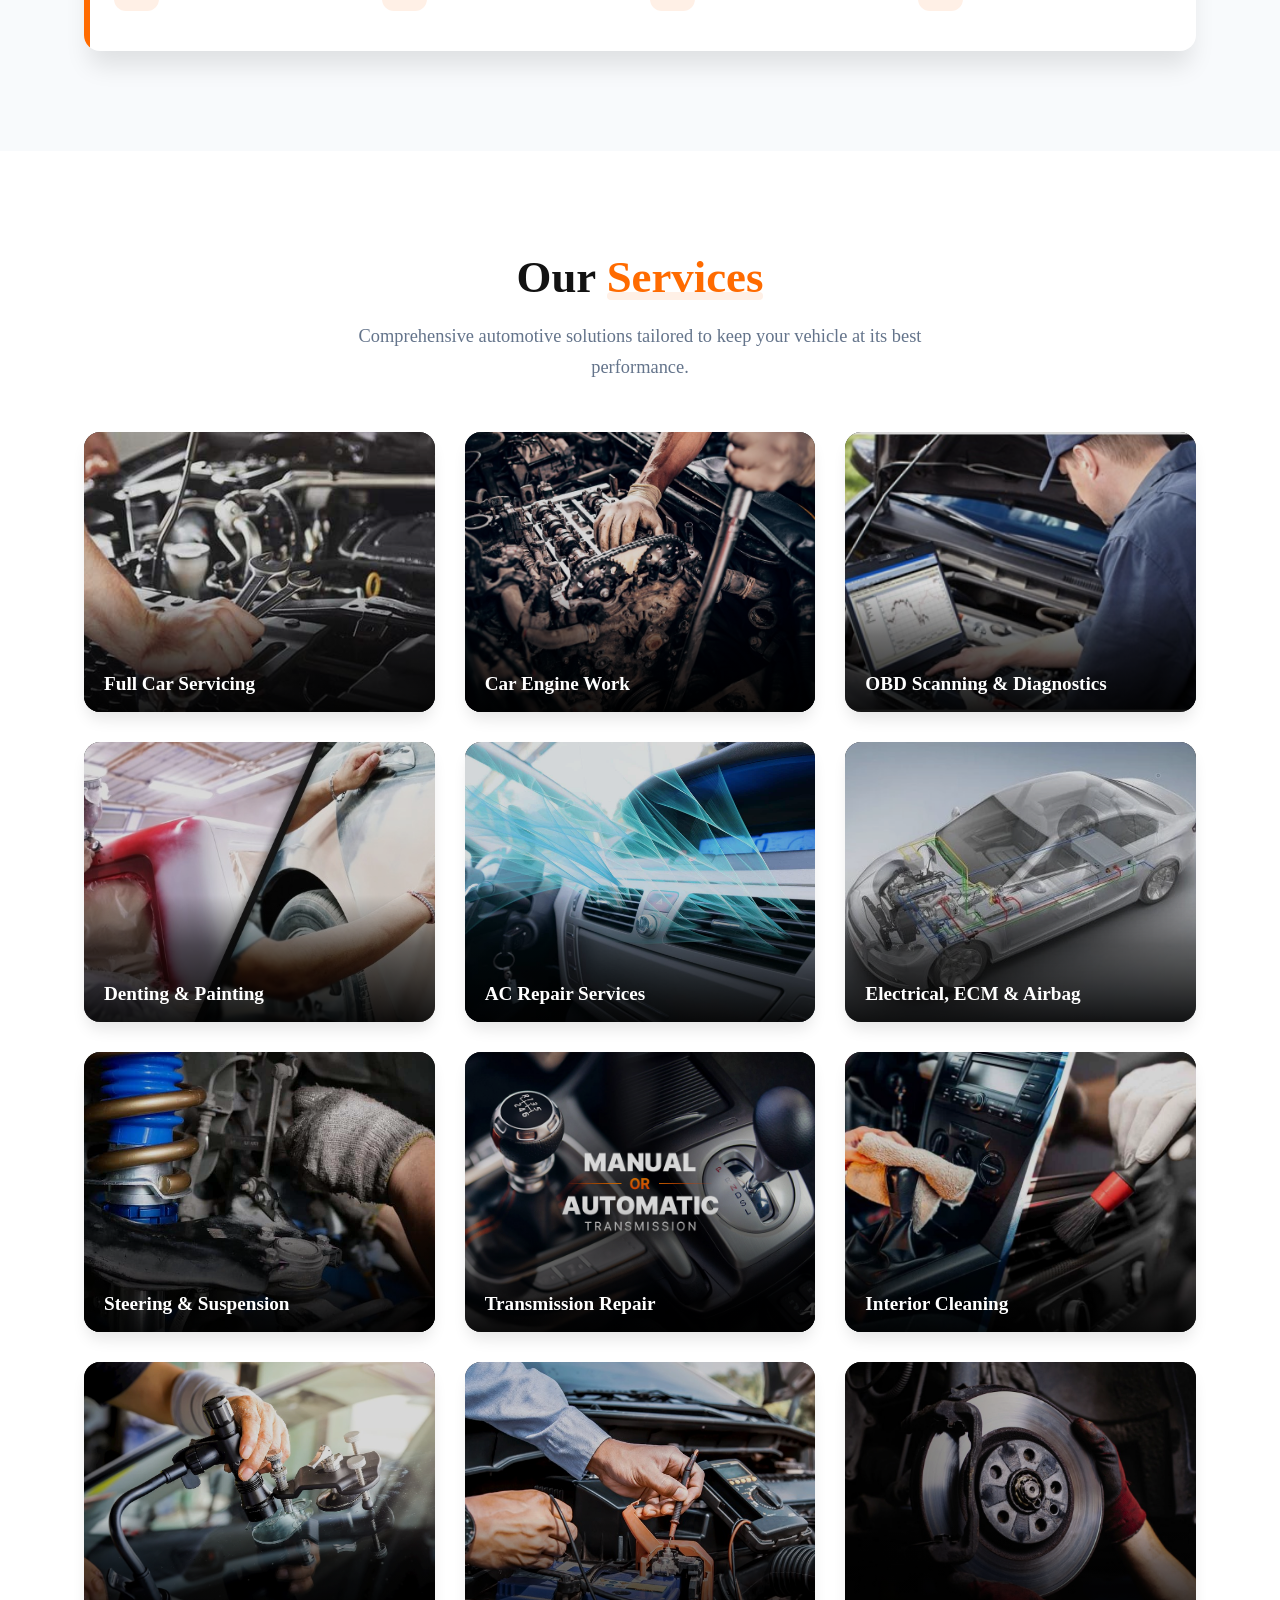
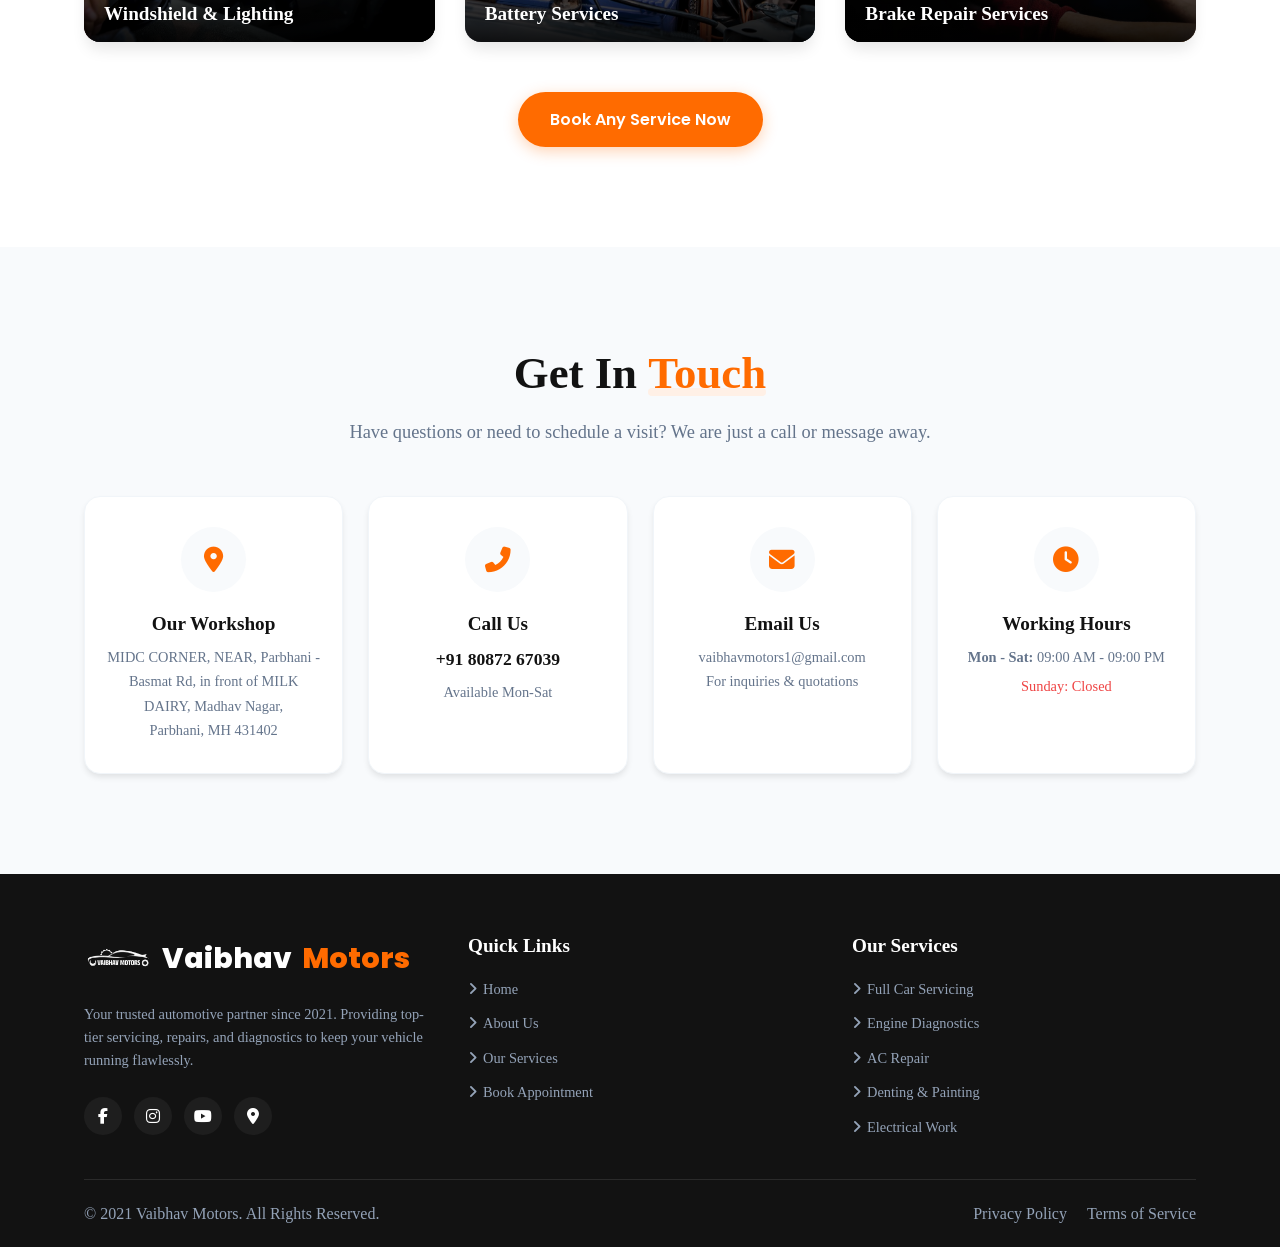
==== commit 0405d447: "Update index.html" ====
--- a/index.html
+++ b/index.html
@@ -10,7 +10,6 @@
       gtag('config', 'AW-18106916319');
     </script>
 
-    <!-- Event snippet for Page view conversion -->
     <script>
     function gtag_report_conversion(url) {
       var callback = function () {
@@ -27,40 +26,41 @@
       return false;
     }
     </script>
-    
+
     <meta charset="UTF-8">
     <meta name="viewport" content="width=device-width, initial-scale=1.0">
-    <title>Vaibhav Motors - Professional Car Servicing</title>
-    
-    <!-- ===== FAVICON (Browser Tab Icon) ===== -->
-    <link rel="icon" type="image/png" href="images/logo.png">
-
-    <!-- ===== OPEN GRAPH META TAGS (For WhatsApp, Facebook, Google Preview) ===== -->
-    <meta property="og:title" content="Vaibhav Motors - Professional Car Servicing" />
-    <meta property="og:description" content="Premium car maintenance, diagnostics, and repair services in Parbhani. Book your appointment now!" />
-    
-    <!-- ✅ सही Raw GitHub URL – सीधे इमेज पर -->
-    <meta property="og:image" content="https://raw.githubusercontent.com/Vaibhav-Motors/Website/main/images/logo.png" />
-    <meta property="og:image:type" content="image/png" />
-    <meta property="og:image:width" content="1200" />
-    <meta property="og:image:height" content="630" />
-    
-    <meta property="og:url" content="https://www.vaibhavmotors.services/" />
-    <meta property="og:type" content="website" />
-    <meta property="og:site_name" content="Vaibhav Motors" />
-
-    <!-- ===== TWITTER CARD ===== -->
-    <meta name="twitter:card" content="summary_large_image" />
-    <meta name="twitter:title" content="Vaibhav Motors - Professional Car Servicing" />
-    <meta name="twitter:description" content="Premium car maintenance, diagnostics, and repair services in Parbhani." />
-    <meta name="twitter:image" content="https://raw.githubusercontent.com/Vaibhav-Motors/Website/main/images/logo.png" />
-
-    <!-- Google Fonts for Modern Typography -->
+    <title>Vaibhav Motors - Professional Car Servicing in Parbhani</title>
+    <meta name="description" content="Vaibhav Motors offers premium car servicing, repairs, diagnostics, denting & painting in Parbhani. Book your appointment today!">
+    <meta name="keywords" content="car servicing, car repair, auto garage, Parbhani, Vaibhav Motors, engine repair, AC repair, denting painting">
+    <meta name="author" content="Vaibhav Motors">
+    <link rel="canonical" href="https://www.vaibhavmotors.services">
+
+    <!-- Favicon - GitHub raw URL -->
+    <link rel="icon" type="image/png" href="https://raw.githubusercontent.com/Vaibhav-Motors/Website/main/images/logo.png">
+
+    <!-- Open Graph -->
+    <meta property="og:title" content="Vaibhav Motors - Professional Car Servicing">
+    <meta property="og:description" content="Trusted car servicing, repairs & diagnostics in Parbhani. Book now!">
+    <meta property="og:image" content="https://raw.githubusercontent.com/Vaibhav-Motors/Website/main/images/logo.png">
+    <meta property="og:url" content="https://www.vaibhavmotors.services">
+    <meta property="og:type" content="website">
+    <meta property="og:site_name" content="Vaibhav Motors">
+
+    <!-- Twitter Card -->
+    <meta name="twitter:card" content="summary_large_image">
+    <meta name="twitter:title" content="Vaibhav Motors - Professional Car Servicing">
+    <meta name="twitter:description" content="Premium car maintenance and repair services in Parbhani.">
+    <meta name="twitter:image" content="https://raw.githubusercontent.com/Vaibhav-Motors/Website/main/images/logo.png">
+
+    <!-- Google Fonts -->
     <link rel="preconnect" href="https://fonts.googleapis.com">
     <link rel="preconnect" href="https://fonts.gstatic.com" crossorigin>
     <link href="https://fonts.googleapis.com/css2?family=Inter:wght@300;400;500&family=Poppins:wght@500;600;700;800&display=swap" rel="stylesheet">
-    
+
+    <!-- Font Awesome -->
     <link rel="stylesheet" href="https://cdnjs.cloudflare.com/ajax/libs/font-awesome/6.4.0/css/all.min.css">
+
+    <!-- Main Stylesheet -->
     <link rel="stylesheet" href="index.css">
 </head>
 <body>
